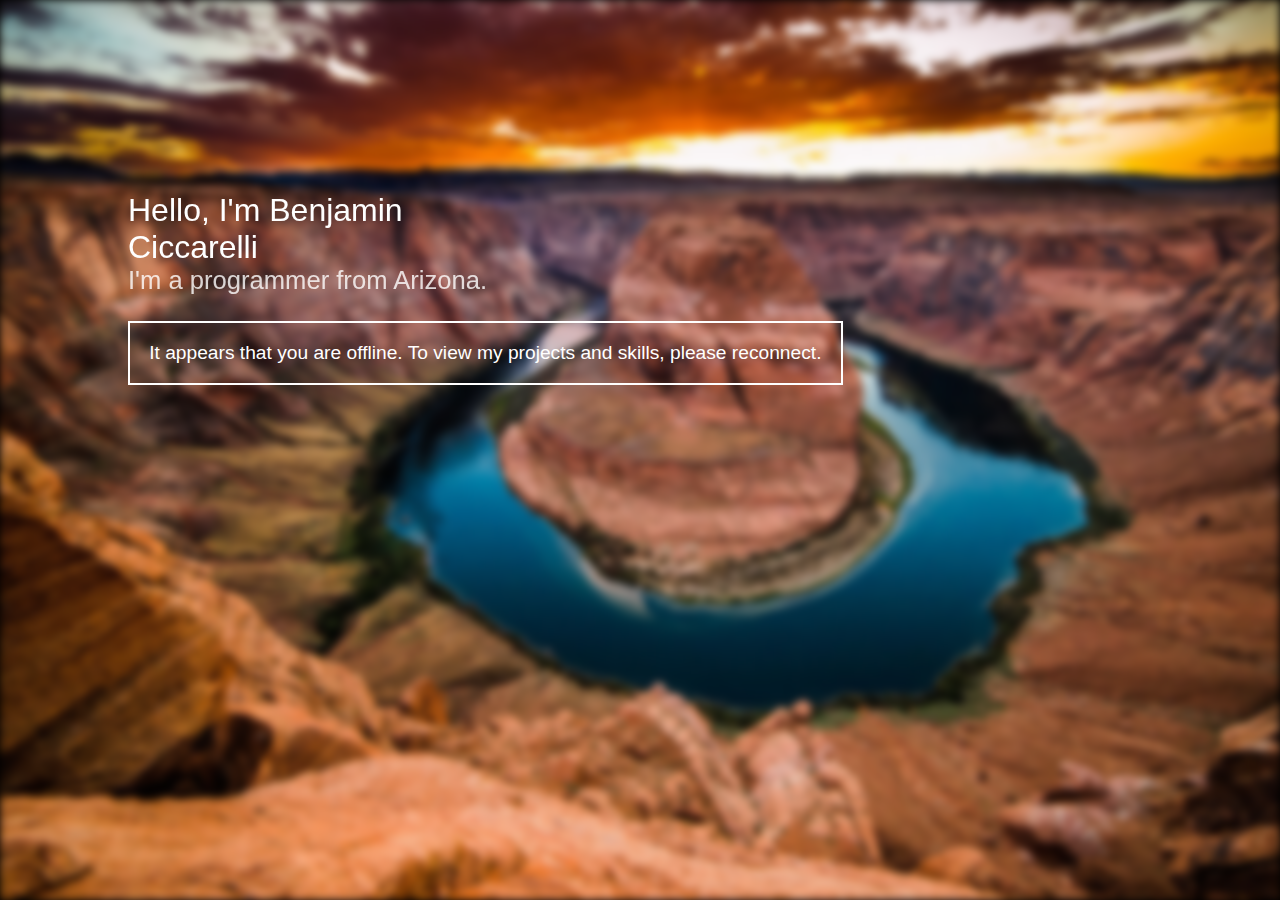
==== offline/index.html @ 643c496b "Service worker" ====
<!DOCTYPE html>
<!-- COPYRIGHT © 2019 BENJAMIN CICCARELLI -->
<html lang="en-US">
  <head>
    <meta charset="UTF-8">
    <meta http-equiv="X-UA-Compatible" content="IE=edge">
    <meta name="viewport" content="width=device-width, initial-scale=1.0">

    <title>Ben Ciccarelli</title>
    <meta property="og:title" content="Ben Ciccarelli">
    <meta property="og:locale" content="en_US">
    <link rel="shortcut icon" type="image/png" href="images/b.png"/>
    <link rel="canonical" href="http://ciccarelli.me/">
    <meta property="og:url" content="http://ciccarelli.me/">
    <meta property="og:site_name" content="Ben Ciccarelli">
    <link href="https://fonts.googleapis.com/css?family=Rubik" rel="stylesheet"> 
    <link href="https://fonts.googleapis.com/icon?family=Material+Icons" rel="stylesheet">
    <link rel="stylesheet" type="text/css" href="style.css">
  </head>
  <body>
    <div id="bg"></div>
    <div id="overlay"></div>
    <div id="titleSlide">
      <div id="title">Hello, I'm Benjamin Ciccarelli<p> I'm a programmer from Arizona.</p></div>
      <button id="projectButton" onclick="">It appears that you are offline. To view my projects and skills, please reconnect. </button>
    </div>
  </body>
  <script type="text/javascript" src="script.js"></script>
</html>
---- offline/style.css ----
/* COPYRIGHT © 2019 BENJAMIN CICCARELLI */
::selection {
	background: rgba(0,0,0,.7);
	color: white;
}
::-moz-selection {
	background: rgba(0,0,0,.7);
	color: white;
}
::-webkit-scrollbar { 
	display: none; 
}
html{
	scrollbar-width: none;
	scroll-behavior: smooth;
}
body {
	background-color: black;
	overflow-x: hidden;
	margin: 0;
	padding: 0;
}
#bg {
	top: 0;
	position: fixed;
	z-index: -1;
	width: 100vw;
	height: 100vh;

	background-image: url("../canyon.jpg");
	background-repeat: no-repeat;
	background-size: cover;
 	filter: blur(4px);
}
#titleSlide {
	font-size: 2vw;
	margin-left: 10%;
	margin-top: 15%;
}
#title {
	font-size: 2.5vw;
	font-family: sans-serif;
	color: white;
	width: 30vw;
	margin-bottom: 2vw;
}
#title p {
	color: rgba(255,255,255,.8);
	font-size: 2vw;
	margin: 0;
}
#overlay {
	filter: none;
	z-index: 100;
	position: fixed;
	display: block;

	top: 0;
	left: 110vw;
	background-color: #222; 
	transform: skew(-10deg);
	width: 200vw;
	height: 100vh;
	animation-play-state: paused;

  	animation-name: slide;
  	animation-duration: 3s;

}
@keyframes slide  {
  from {left: 110vw;}
  to {left: -220vw;}
}
@keyframes slideBack {
  from {left: -220vw;}
  to {left: 110vw;}
}
#projects {
	height: auto;
	display: block;
	float: left;
	margin-left: 10vw;
	margin-bottom: 5vw;
}
#projects a {

	font-size: 1vw;
	float: left;
	font-family: sans-serif;
	

	background-color: white;
	color: black;
	display: block;
	padding: 1vw;
	padding-top: 0;
	padding-bottom: 4.5vw;
	margin-right: 2vw;
	margin-bottom: 2vw; 
	width: 22vw;
	height: 10vh;
	text-decoration: none;
	border: 2px solid white;

	mix-blend-mode: screen;
}
#projects a:hover {
	color: white;
	background-color: black;
}
#skills {

	float: left;
	font-size: 2.5vw;
	font-family: sans-serif;
	margin-left: 10vw;
	display: none;
	color: white;
	width: 30vw;
	margin-bottom: 2vw;
}
#bar {
	transform: translate(0,6vh);
	margin-top: 3vh; 
	margin-bottom: 7vh; 
	width: 80vw;
	height: 2px;
	display: flex;
	flex-direction: row;
	justify-content: space-between;
	color: rgba(255,255,255,.5);
	background: rgba(255,255,255,.5);
}
#bar div{
	transform: translate(0,-7.5vh);
	margin: 0;
}
#skill {

	margin-top: 1vh;
	padding: 3vh;
	mix-blend-mode: screen;
	background: white;
	color: black;
}
*{
	transition: all .5s ease-out;
}
button {
	font-size: 1.5vw;
	font-weight: 500;
	padding: 1.5vw;
	border: 2px solid white;
	background-color: black;
	color: white;
	mix-blend-mode: screen;
	cursor: pointer;
}
button:hover {
	background-color: white;
	color: black;
}
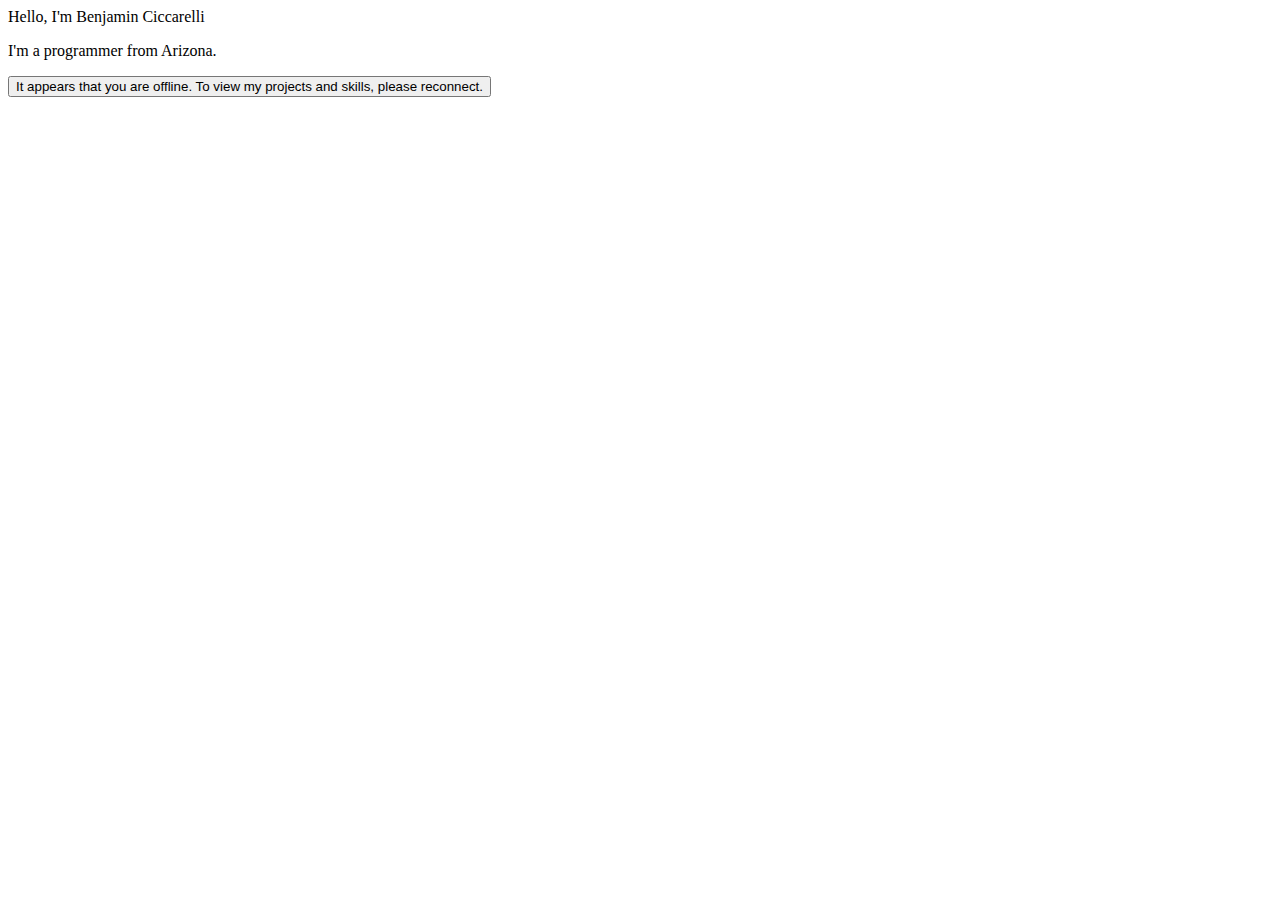
==== commit fab049ea: "Service worker" ====
--- a/offline/index.html
+++ b/offline/index.html
@@ -15,7 +15,7 @@
     <meta property="og:site_name" content="Ben Ciccarelli">
     <link href="https://fonts.googleapis.com/css?family=Rubik" rel="stylesheet"> 
     <link href="https://fonts.googleapis.com/icon?family=Material+Icons" rel="stylesheet">
-    <link rel="stylesheet" type="text/css" href="style.css">
+    <link rel="stylesheet" type="text/css" href="offline/style.css">
   </head>
   <body>
     <div id="bg"></div>
@@ -25,5 +25,5 @@
       <button id="projectButton" onclick="">It appears that you are offline. To view my projects and skills, please reconnect. </button>
     </div>
   </body>
-  <script type="text/javascript" src="script.js"></script>
+  <script type="text/javascript" src="offline/script.js"></script>
 </html>
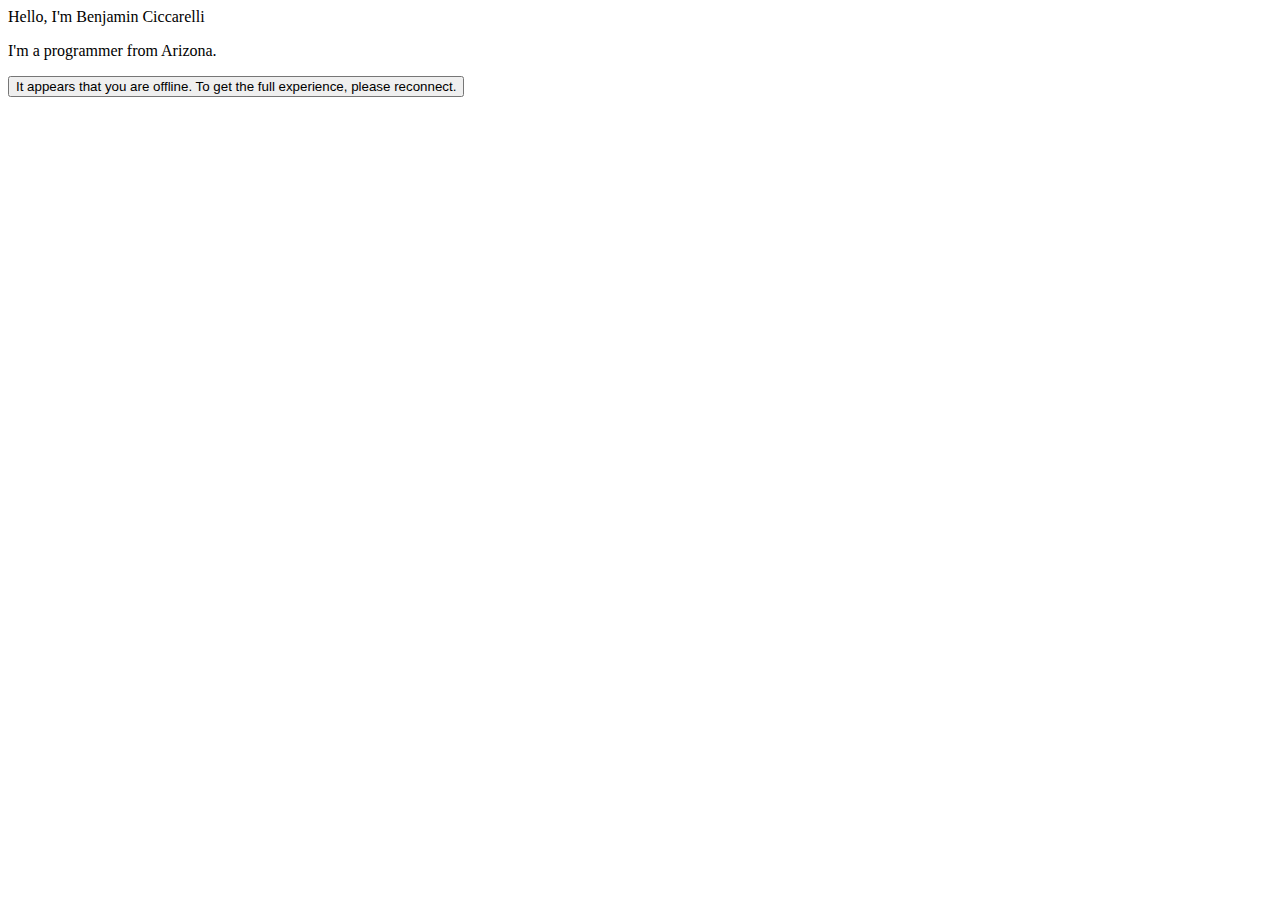
==== commit c356174e: "Service worker" ====
--- a/offline/index.html
+++ b/offline/index.html
@@ -22,7 +22,7 @@
     <div id="overlay"></div>
     <div id="titleSlide">
       <div id="title">Hello, I'm Benjamin Ciccarelli<p> I'm a programmer from Arizona.</p></div>
-      <button id="projectButton" onclick="">It appears that you are offline. To view my projects and skills, please reconnect. </button>
+      <button id="projectButton" onclick="">It appears that you are offline. To get the full experience, please reconnect. </button>
     </div>
   </body>
   <script type="text/javascript" src="offline/script.js"></script>
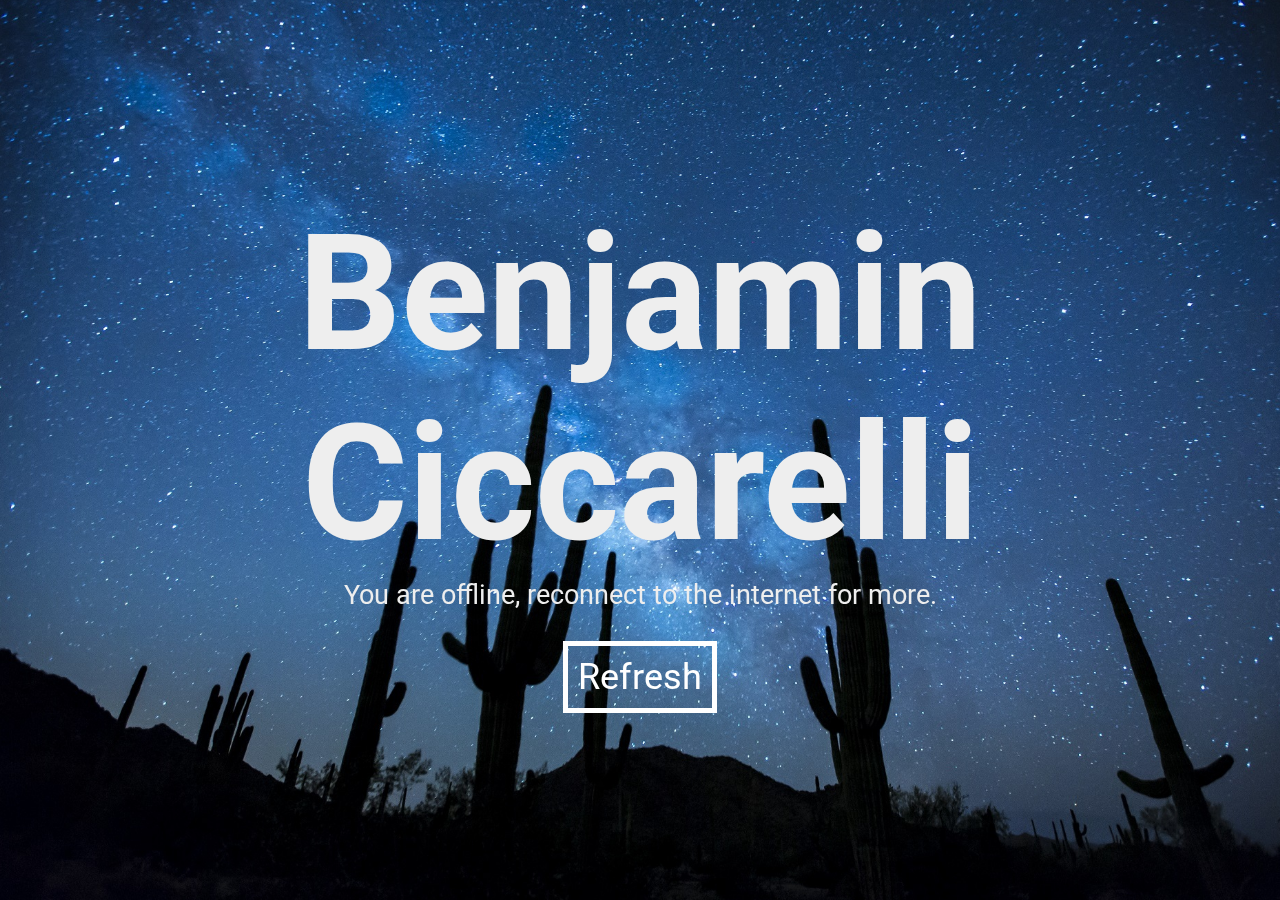
==== commit 737e9252: "Style update" ====
--- a/offline/index.html
+++ b/offline/index.html
@@ -6,24 +6,28 @@
     <meta http-equiv="X-UA-Compatible" content="IE=edge">
     <meta name="viewport" content="width=device-width, initial-scale=1.0">
 
-    <title>Ben Ciccarelli</title>
-    <meta property="og:title" content="Ben Ciccarelli">
+    <title>Ciccarelli.me | Benjamin Ciccarelli's Website</title>
+    <meta property="og:title" content="My Projects">
+    <meta property="og:description" content="My personal website.">
     <meta property="og:locale" content="en_US">
-    <link rel="shortcut icon" type="image/png" href="images/b.png"/>
+    <link rel="shortcut icon" type="image/png" href="assets/icon.png"/>
+    <link rel="icon" href="assets/icon.png" type="image/png" sizes="16x16"> 
     <link rel="canonical" href="http://ciccarelli.me/">
     <meta property="og:url" content="http://ciccarelli.me/">
     <meta property="og:site_name" content="Ben Ciccarelli">
-    <link href="https://fonts.googleapis.com/css?family=Rubik" rel="stylesheet"> 
-    <link href="https://fonts.googleapis.com/icon?family=Material+Icons" rel="stylesheet">
-    <link rel="stylesheet" type="text/css" href="offline/style.css">
+    <link href="https://fonts.googleapis.com/css?family=Roboto&display=swap" rel="stylesheet"> 
+    <link rel="stylesheet" type="text/css" href="style.css">
+    <link rel="stylesheet" type="text/css" href="assets/icon-font/flaticon.css">
   </head>
-  <body>
+  <body> 
     <div id="bg"></div>
-    <div id="overlay"></div>
-    <div id="titleSlide">
-      <div id="title">Hello, I'm Benjamin Ciccarelli<p> I'm a programmer from Arizona.</p></div>
-      <button id="projectButton" onclick="">It appears that you are offline. To get the full experience, please reconnect. </button>
+    <div id="menuHolder"></div>
+    <div class="hero unselectable">
+      <h1>Benjamin Ciccarelli</h1>
+      <p>You are offline, reconnect to the internet for more.</p>
+      <div class="herolinks">
+        <a href="https://ciccarelli.me" class="white">Refresh</a>        
+      </div>
     </div>
   </body>
-  <script type="text/javascript" src="offline/script.js"></script>
 </html>
--- a/offline/style.css
+++ b/offline/style.css
@@ -0,0 +1,231 @@
+/* COPYRIGHT © 2019 BENJAMIN CICCARELLI */
+*{
+	--bg-color: #eee;
+	--secondary-color: #555;
+	--text-color: #222;
+	--dark-highlight: #555;
+	--error-color: #d43;
+	transition: all .1s ease-out;
+	float: left;
+	font-family: sans-serif;
+}
+::selection {
+	background: black;
+	color: white;
+}
+::-moz-selection {
+	background: black;
+	color: white;
+}
+::-webkit-scrollbar { 
+	display: none; 
+}
+body {
+	margin: 0;
+	padding: 0;
+	background-color: #000;
+	color: var(--bg-color);
+	overflow: hidden;
+}
+#bg {
+	top: -1vh;
+	left: -1vw;
+	position: fixed;
+	z-index: -1;
+	width: 102vw;
+	height: 102vh;
+	background-image: url("../assets/bg.jpg");
+	background-repeat: no-repeat;
+	background-size: cover;
+ 	filter: blur(0px);
+}
+#bottom {
+	position: absolute;
+	right: 4vh;
+	text-align: center;
+	bottom: 2vh;
+}
+*{
+	font-family: "Roboto", sans-serif;
+}
+#menu {
+	margin-top: 4vh;
+	margin-left: 5vh;
+	align-items: stretch;
+}
+.skewed {
+	transform: skew(-15deg);
+}
+.skewed p {
+	transform: skew(15deg);
+}
+.skewed h1 {
+	transform: skew(15deg);
+}
+#menuRight {
+	position: absolute;
+	right: 0;
+	margin-top: 4vh;
+	margin-right: 5vh;
+}
+.menuButton {
+	color: var(--text-color);
+	border: none;
+	cursor: pointer;
+	margin-right: 2vw;
+	min-height: 4vw;
+}
+.menuButton p {
+	margin: 1vh;
+	font-size: 2vh;
+}
+.menuButton:hover {
+	color: var(--secondary-color);;
+}
+.unselectable {
+    user-select: none;
+    -moz-user-select: none;
+    -khtml-user-select: none;
+    -webkit-user-select: none;
+    -o-user-select: none;
+}
+.hero {
+	position: relative;
+	margin: 0;
+	margin-top: 10vh;
+	width: 100vw;
+	text-align: center;
+}
+.hero h1 {
+	width: 100%;
+	margin-bottom: 0; 
+	font-size: 18vh;
+}
+.hero p {
+	width: 100%;
+	margin-top: 0;
+	font-size: 3vh;
+}
+.herolinks {
+	margin: 0;
+	margin-top: 2vh;
+	width: 100%;
+	text-align: center;
+}
+.sideCanvas {
+	left: 0;
+	position: absolute;
+	top: 20vh;
+	width: 100vw;
+	height: 50vh;
+	background-color: var(--bg-color);
+}
+.hollowButton {
+	padding: 2vh;
+	font-size: 3vh; 
+	min-width: 5vw;
+	background-color: var(--bg-color);
+	border: .3vh solid white;
+	text-align: center;
+}
+.hollowButton:hover {
+	color: var(--secondary-color);
+	border-color: var(--secondary-color);
+	background-color: var(--secondary-color)
+}
+#dropDown {
+	overflow: hidden;
+	position: fixed;
+	z-index: 100;
+	width: 50vw;
+	height: 50vh;
+	top: -50vh;
+	left: 25vw;
+	background-color: #222;
+}
+#clickOut {
+	display: none;
+	opacity: .6;
+	position: fixed;
+	z-index: 99;
+	width: 100vw;
+	height: 100vh;
+	background-color: black;
+}
+.dropDownDivider {
+	width: 100%;
+	position: absolute;
+	left: -57%;
+	height: 100%;
+	background-color: var(--dark-highlight);
+	border-right: var(--secondary-color) solid 2.5vw; 
+}
+.dropDownDivider h1 {
+	font-size: 7vh;
+	margin-left: 5vw;
+	margin-bottom: 1vh;
+	width: 20vw;
+}
+.dropDownDivider p {
+	font-size: 2.2vh;
+	margin-left: 6vw;
+	width: 18vw;
+}
+.warning {
+	color: var(--error-color);
+}
+#dropDownContent {
+	position: absolute;
+	width: 20vw;
+	right: 2vw;
+	top:5vw;
+}
+.clickable {
+	color: var(--secondary-color);
+	cursor: pointer; 
+	text-decoration: underline;
+}
+.fillWidth {
+	width: 100%
+}
+#content {
+	display: none;
+}
+#signOut {
+	display: none;
+}
+.dropDownContentLeft{
+	width: 35%;
+	position: absolute;
+	margin-left: 3vh;
+	margin-top: 1vh; 
+}
+.menuMessage {
+	position: absolute;
+	right: 2vw;
+	bottom: 5vh;
+	width: 40%;
+}
+.white {
+	border: .6vh solid white;
+	padding: 10px;
+	font-size: 4vh;
+	float: none;
+	text-decoration: none;
+	color: white;
+	mix-blend-mode: screen;
+}
+.white:hover {
+	color: black;
+	background-color: white; 
+}
+.icon {
+	background: none;
+	border: 0;
+   outline: 0;
+	color: white;
+	text-decoration: none;
+}
+.icon:hover{
+	color: grey;
+}